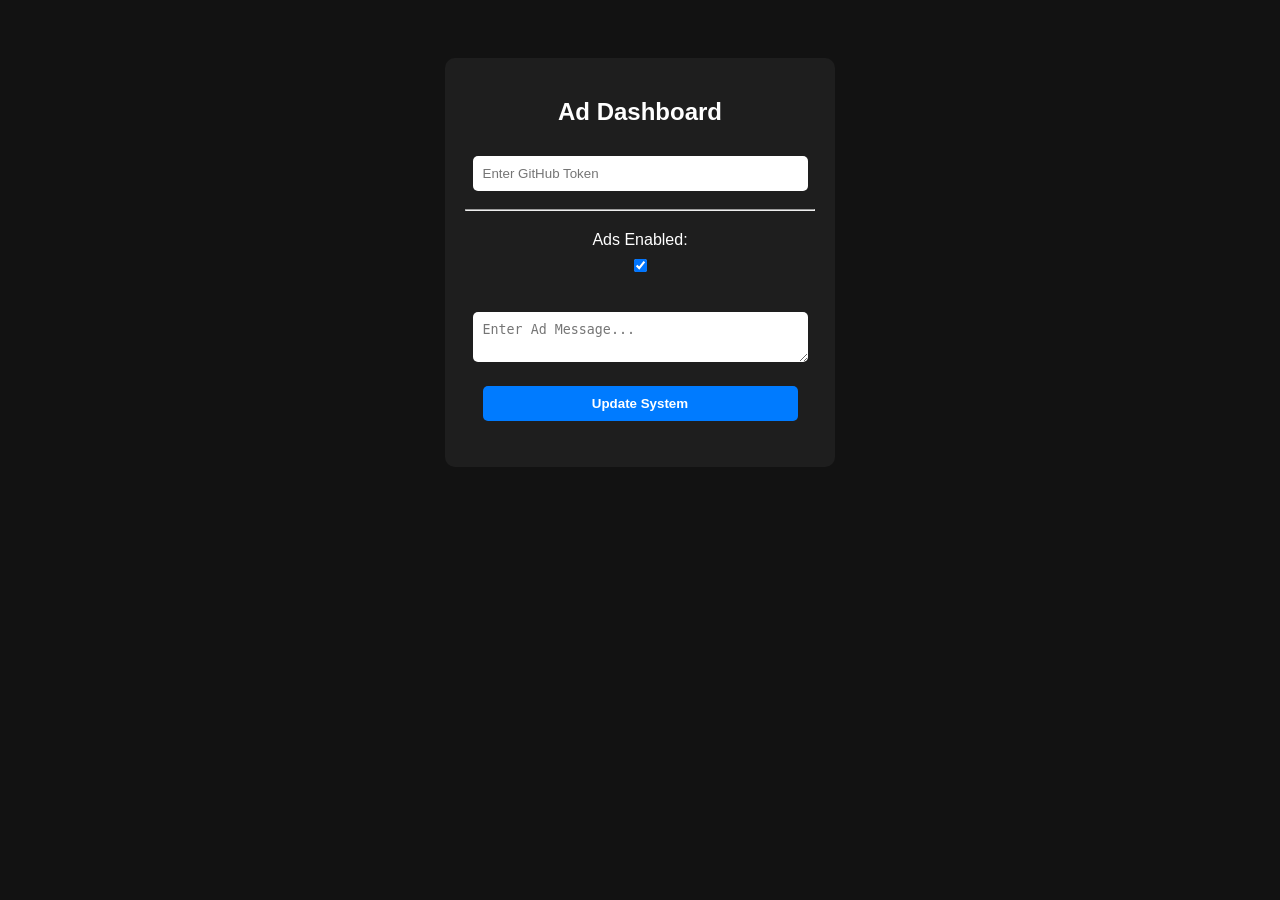
==== admin.html @ b1f5d430 "Add admin.html for ad control dashboard" ====
<!DOCTYPE html>
<html lang="en">
<head>
    <title>Ansar Ad Control</title>
    <style>
        body { font-family: sans-serif; background: #121212; color: white; text-align: center; padding: 50px; }
        .card { background: #1e1e1e; padding: 20px; border-radius: 10px; display: inline-block; width: 350px; }
        input, textarea, button { width: 90%; margin: 10px 0; padding: 10px; border-radius: 5px; border: none; }
        button { background: #007bff; color: white; cursor: pointer; font-weight: bold; }
        .toggle-container { margin: 20px 0; }
    </style>
</head>
<body>
    <div class="card">
        <h2>Ad Dashboard</h2>
        <input type="password" id="token" placeholder="Enter GitHub Token">
        <hr>
        <div class="toggle-container">
            <label>Ads Enabled:</label>
            <input type="checkbox" id="adsEnabled" checked>
        </div>
        <textarea id="adText" placeholder="Enter Ad Message..."></textarea>
        <button onclick="updateConfig()">Update System</button>
        <p id="status"></p>
    </div>

    <script type="module">
        import { Octokit } from "https://esm.sh/octokit";

        window.updateConfig = async () => {
            const token = document.getElementById('token').value;
            const isEnabled = document.getElementById('adsEnabled').checked;
            const text = document.getElementById('adText').value;
            const status = document.getElementById('status');

            if (!token) return alert("Please enter your GitHub Token!");

            const octokit = new Octokit({ auth: token });
            const owner = "syedxshah"; // Your GitHub username
            const repo = "syedxshah.github.io"; // Your Repo name
            const path = "ads_config.json";

            try {
                status.innerText = "Fetching current file...";
                // 1. Get current file SHA
                const { data: fileData } = await octokit.rest.repos.getContent({ owner, repo, path });

                // 2. Update File
                const content = btoa(JSON.stringify({ 
                    ads_enabled: isEnabled, 
                    ad_text: text 
                }, null, 2));

                await octokit.rest.repos.createOrUpdateFileContents({
                    owner, repo, path,
                    message: "Update Ads via Web Dashboard",
                    content,
                    sha: fileData.sha
                });

                status.innerText = "✅ System Updated Successfully!";
            } catch (err) {
                status.innerText = "❌ Error: " + err.message;
            }
        };
    </script>
</body>
</html>
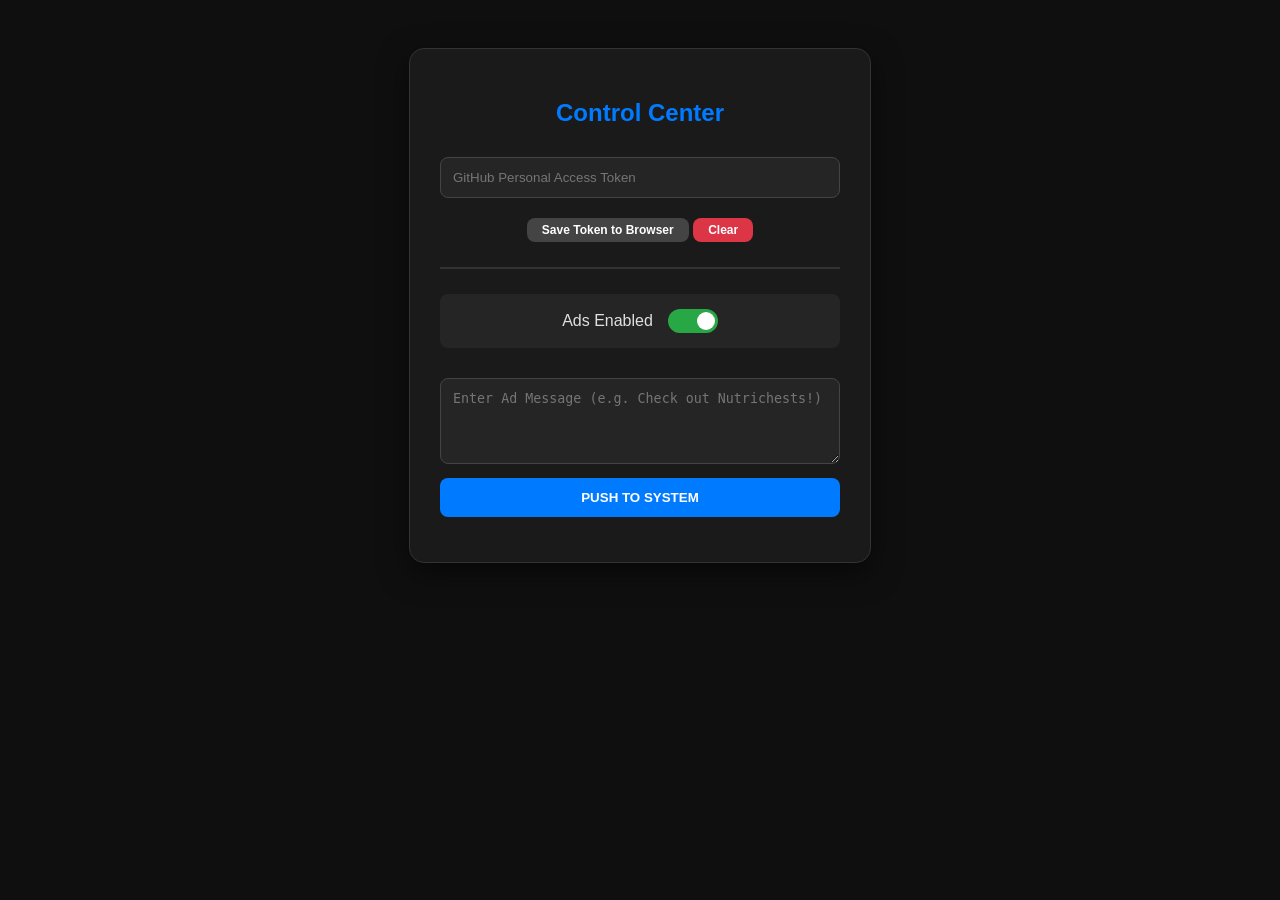
==== commit b8452a08: "Update admin.html" ====
--- a/admin.html
+++ b/admin.html
@@ -1,31 +1,75 @@
 <!DOCTYPE html>
 <html lang="en">
 <head>
-    <title>Ansar Ad Control</title>
+    <meta charset="UTF-8">
+    <title>Ansar Ad Control Panel</title>
     <style>
-        body { font-family: sans-serif; background: #121212; color: white; text-align: center; padding: 50px; }
-        .card { background: #1e1e1e; padding: 20px; border-radius: 10px; display: inline-block; width: 350px; }
-        input, textarea, button { width: 90%; margin: 10px 0; padding: 10px; border-radius: 5px; border: none; }
-        button { background: #007bff; color: white; cursor: pointer; font-weight: bold; }
-        .toggle-container { margin: 20px 0; }
+        body { font-family: 'Segoe UI', Tahoma, Geneva, Verdana, sans-serif; background: #0f0f0f; color: #e0e0e0; text-align: center; padding: 40px; }
+        .card { background: #1a1a1a; padding: 30px; border-radius: 15px; display: inline-block; width: 400px; box-shadow: 0 10px 30px rgba(0,0,0,0.5); border: 1px solid #333; }
+        h2 { color: #007bff; margin-bottom: 20px; }
+        input[type="password"], textarea { width: 100%; margin: 10px 0; padding: 12px; border-radius: 8px; border: 1px solid #444; background: #252525; color: white; box-sizing: border-box; }
+        .controls { display: flex; align-items: center; justify-content: center; gap: 15px; margin: 20px 0; background: #252525; padding: 15px; border-radius: 8px; }
+        button { width: 100%; padding: 12px; border-radius: 8px; border: none; background: #007bff; color: white; font-weight: bold; cursor: pointer; transition: 0.3s; }
+        button:hover { background: #0056b3; }
+        .secondary-btn { background: #444; margin-top: 10px; font-size: 12px; width: auto; padding: 5px 15px; }
+        #status { margin-top: 15px; font-size: 14px; font-weight: bold; }
+        .switch { position: relative; display: inline-block; width: 50px; height: 24px; }
+        .switch input { opacity: 0; width: 0; height: 0; }
+        .slider { position: absolute; cursor: pointer; top: 0; left: 0; right: 0; bottom: 0; background-color: #ccc; transition: .4s; border-radius: 24px; }
+        .slider:before { position: absolute; content: ""; height: 18px; width: 18px; left: 3px; bottom: 3px; background-color: white; transition: .4s; border-radius: 50%; }
+        input:checked + .slider { background-color: #28a745; }
+        input:checked + .slider:before { transform: translateX(26px); }
     </style>
 </head>
 <body>
+
     <div class="card">
-        <h2>Ad Dashboard</h2>
-        <input type="password" id="token" placeholder="Enter GitHub Token">
-        <hr>
-        <div class="toggle-container">
-            <label>Ads Enabled:</label>
-            <input type="checkbox" id="adsEnabled" checked>
+        <h2>Control Center</h2>
+        
+        <input type="password" id="token" placeholder="GitHub Personal Access Token">
+        <button class="secondary-btn" onclick="saveToken()">Save Token to Browser</button>
+        <button class="secondary-btn" style="background:#dc3545" onclick="clearToken()">Clear</button>
+        
+        <hr style="border: 0.5px solid #333; margin: 25px 0;">
+
+        <div class="controls">
+            <span>Ads Enabled</span>
+            <label class="switch">
+                <input type="checkbox" id="adsEnabled" checked>
+                <span class="slider"></span>
+            </label>
         </div>
-        <textarea id="adText" placeholder="Enter Ad Message..."></textarea>
-        <button onclick="updateConfig()">Update System</button>
+
+        <textarea id="adText" rows="4" placeholder="Enter Ad Message (e.g. Check out Nutrichests!)"></textarea>
+        
+        <button onclick="updateConfig()">PUSH TO SYSTEM</button>
+        
         <p id="status"></p>
     </div>
 
     <script type="module">
         import { Octokit } from "https://esm.sh/octokit";
+
+        // Auto-load token from LocalStorage on page load
+        window.onload = () => {
+            const savedToken = localStorage.getItem('ansar_gh_token');
+            if (savedToken) {
+                document.getElementById('token').value = savedToken;
+                document.getElementById('status').innerText = "Token loaded from memory.";
+            }
+        };
+
+        window.saveToken = () => {
+            const token = document.getElementById('token').value;
+            localStorage.setItem('ansar_gh_token', token);
+            alert("Token saved locally! You won't have to paste it again on this computer.");
+        };
+
+        window.clearToken = () => {
+            localStorage.removeItem('ansar_gh_token');
+            document.getElementById('token').value = "";
+            alert("Token cleared.");
+        };
 
         window.updateConfig = async () => {
             const token = document.getElementById('token').value;
@@ -36,31 +80,32 @@
             if (!token) return alert("Please enter your GitHub Token!");
 
             const octokit = new Octokit({ auth: token });
-            const owner = "syedxshah"; // Your GitHub username
-            const repo = "syedxshah.github.io"; // Your Repo name
+            const owner = "syedxshah";
+            const repo = "syedxshah.github.io";
             const path = "ads_config.json";
 
             try {
-                status.innerText = "Fetching current file...";
-                // 1. Get current file SHA
+                status.innerText = "Connecting to GitHub...";
                 const { data: fileData } = await octokit.rest.repos.getContent({ owner, repo, path });
 
-                // 2. Update File
                 const content = btoa(JSON.stringify({ 
                     ads_enabled: isEnabled, 
-                    ad_text: text 
+                    ad_text: text,
+                    last_updated: new Date().toLocaleString()
                 }, null, 2));
 
                 await octokit.rest.repos.createOrUpdateFileContents({
                     owner, repo, path,
-                    message: "Update Ads via Web Dashboard",
+                    message: "Remote Update: " + text.substring(0, 20),
                     content,
                     sha: fileData.sha
                 });
 
-                status.innerText = "✅ System Updated Successfully!";
+                status.style.color = "#28a745";
+                status.innerText = "🚀 SUCCESS: PCs will update in ~30s";
             } catch (err) {
-                status.innerText = "❌ Error: " + err.message;
+                status.style.color = "#dc3545";
+                status.innerText = "Error: " + err.message;
             }
         };
     </script>
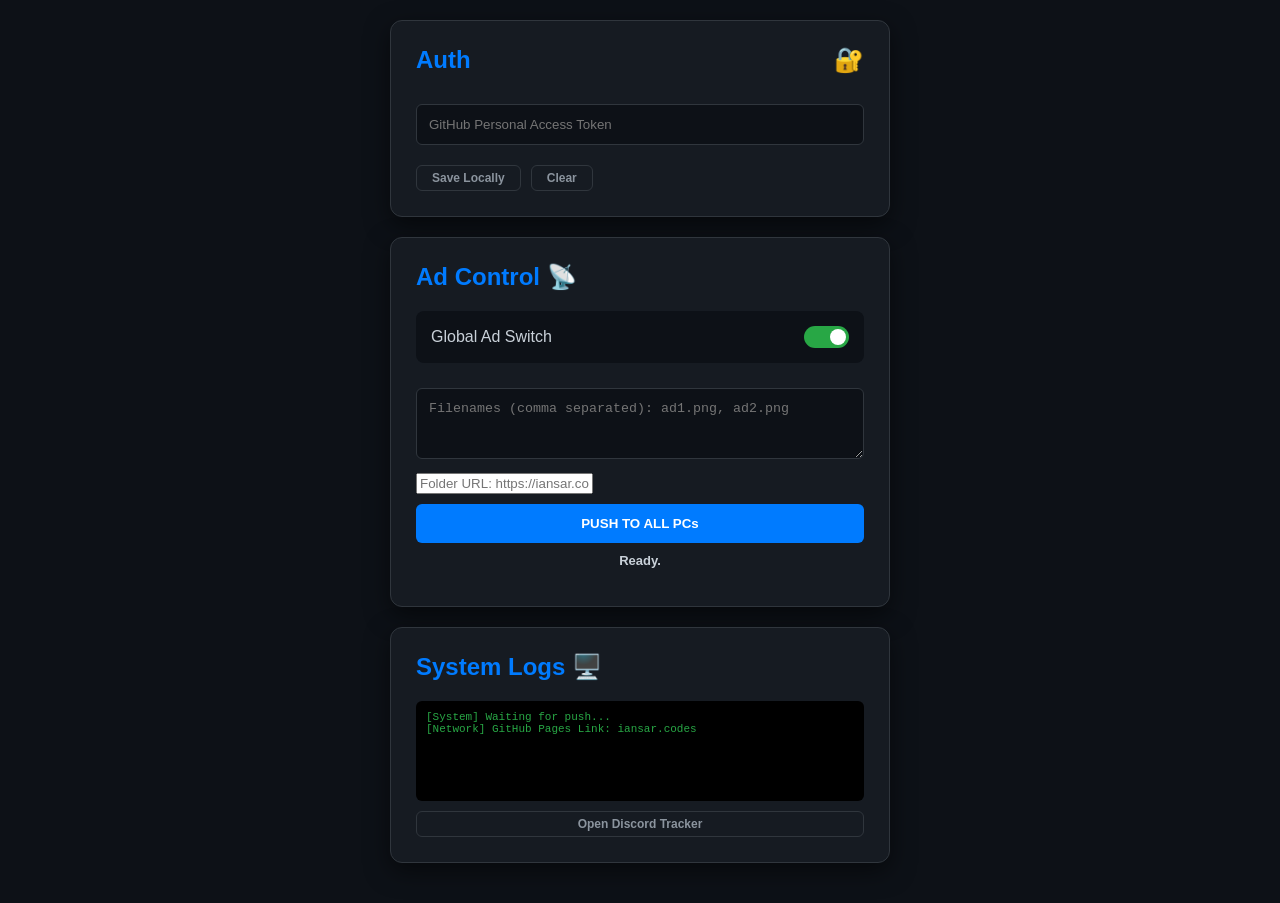
==== commit 2fc13154: "Revamp admin control panel layout and styles Updated the layout and functionality of the admin contr" ====
--- a/admin.html
+++ b/admin.html
@@ -2,112 +2,150 @@
 <html lang="en">
 <head>
     <meta charset="UTF-8">
-    <title>Ansar Ad Control Panel</title>
+    <meta name="viewport" content="width=device-width, initial-scale=1.0">
+    <title>Ansar.codes | Command Center</title>
     <style>
-        body { font-family: 'Segoe UI', Tahoma, Geneva, Verdana, sans-serif; background: #0f0f0f; color: #e0e0e0; text-align: center; padding: 40px; }
-        .card { background: #1a1a1a; padding: 30px; border-radius: 15px; display: inline-block; width: 400px; box-shadow: 0 10px 30px rgba(0,0,0,0.5); border: 1px solid #333; }
-        h2 { color: #007bff; margin-bottom: 20px; }
-        input[type="password"], textarea { width: 100%; margin: 10px 0; padding: 12px; border-radius: 8px; border: 1px solid #444; background: #252525; color: white; box-sizing: border-box; }
-        .controls { display: flex; align-items: center; justify-content: center; gap: 15px; margin: 20px 0; background: #252525; padding: 15px; border-radius: 8px; }
-        button { width: 100%; padding: 12px; border-radius: 8px; border: none; background: #007bff; color: white; font-weight: bold; cursor: pointer; transition: 0.3s; }
-        button:hover { background: #0056b3; }
-        .secondary-btn { background: #444; margin-top: 10px; font-size: 12px; width: auto; padding: 5px 15px; }
-        #status { margin-top: 15px; font-size: 14px; font-weight: bold; }
-        .switch { position: relative; display: inline-block; width: 50px; height: 24px; }
+        :root { --primary: #007bff; --success: #28a745; --danger: #dc3545; --bg: #0d1117; --card: #161b22; }
+        body { font-family: 'Segoe UI', sans-serif; background: var(--bg); color: #c9d1d9; margin: 0; padding: 20px; display: flex; flex-direction: column; align-items: center; }
+        .container { width: 100%; max-width: 500px; }
+        .card { background: var(--card); border: 1px solid #30363d; padding: 25px; border-radius: 12px; margin-bottom: 20px; box-shadow: 0 8px 24px rgba(0,0,0,0.5); }
+        h2 { color: var(--primary); margin-top: 0; display: flex; align-items: center; justify-content: space-between; }
+        
+        /* Inputs & Buttons */
+        input[type="password"], textarea { width: 100%; padding: 12px; margin: 10px 0; background: #0d1117; border: 1px solid #30363d; color: white; border-radius: 6px; box-sizing: border-box; }
+        button { width: 100%; padding: 12px; border: none; border-radius: 6px; cursor: pointer; font-weight: bold; transition: 0.2s; margin-top: 10px; }
+        .btn-primary { background: var(--primary); color: white; }
+        .btn-primary:hover { background: #1f6feb; }
+        .btn-outline { background: transparent; border: 1px solid #30363d; color: #8b949e; font-size: 12px; width: auto; padding: 5px 15px; }
+
+        /* The Switch */
+        .switch-row { display: flex; justify-content: space-between; align-items: center; background: #0d1117; padding: 15px; border-radius: 8px; margin: 15px 0; }
+        .switch { position: relative; display: inline-block; width: 45px; height: 22px; }
         .switch input { opacity: 0; width: 0; height: 0; }
-        .slider { position: absolute; cursor: pointer; top: 0; left: 0; right: 0; bottom: 0; background-color: #ccc; transition: .4s; border-radius: 24px; }
-        .slider:before { position: absolute; content: ""; height: 18px; width: 18px; left: 3px; bottom: 3px; background-color: white; transition: .4s; border-radius: 50%; }
-        input:checked + .slider { background-color: #28a745; }
-        input:checked + .slider:before { transform: translateX(26px); }
+        .slider { position: absolute; cursor: pointer; top: 0; left: 0; right: 0; bottom: 0; background-color: #30363d; transition: .4s; border-radius: 34px; }
+        .slider:before { position: absolute; content: ""; height: 16px; width: 16px; left: 3px; bottom: 3px; background-color: white; transition: .4s; border-radius: 50%; }
+        input:checked + .slider { background-color: var(--success); }
+        input:checked + .slider:before { transform: translateX(23px); }
+
+        /* Preview Area */
+        .preview-box { border: 2px dashed #30363d; padding: 10px; margin-top: 15px; text-align: center; border-radius: 8px; }
+        #status { font-size: 13px; margin-top: 10px; text-align: center; font-weight: bold; }
+        .log-box { font-family: monospace; font-size: 11px; background: #000; padding: 10px; border-radius: 6px; color: var(--success); height: 80px; overflow-y: auto; }
     </style>
 </head>
 <body>
 
+<div class="container">
     <div class="card">
-        <h2>Control Center</h2>
-        
+        <h2>Auth <span>🔐</span></h2>
         <input type="password" id="token" placeholder="GitHub Personal Access Token">
-        <button class="secondary-btn" onclick="saveToken()">Save Token to Browser</button>
-        <button class="secondary-btn" style="background:#dc3545" onclick="clearToken()">Clear</button>
-        
-        <hr style="border: 0.5px solid #333; margin: 25px 0;">
+        <div style="display: flex; gap: 10px;">
+            <button class="btn-outline" onclick="saveToken()">Save Locally</button>
+            <button class="btn-outline" onclick="clearToken()">Clear</button>
+        </div>
+    </div>
 
-        <div class="controls">
-            <span>Ads Enabled</span>
+    <div class="card">
+        <h2>Ad Control 📡</h2>
+        <div class="switch-row">
+            <span>Global Ad Switch</span>
             <label class="switch">
                 <input type="checkbox" id="adsEnabled" checked>
                 <span class="slider"></span>
             </label>
         </div>
 
-        <textarea id="adText" rows="4" placeholder="Enter Ad Message (e.g. Check out Nutrichests!)"></textarea>
+        <textarea id="adFiles" rows="3" placeholder="Filenames (comma separated): ad1.png, ad2.png"></textarea>
+        <input type="text" id="adFolder" placeholder="Folder URL: https://iansar.codes/ads/">
         
-        <button onclick="updateConfig()">PUSH TO SYSTEM</button>
-        
-        <p id="status"></p>
+        <button class="btn-primary" onclick="pushUpdate()">PUSH TO ALL PCs</button>
+        <p id="status">Ready.</p>
     </div>
 
-    <script type="module">
-        import { Octokit } from "https://esm.sh/octokit";
+    <div class="card">
+        <h2>System Logs 🖥️</h2>
+        <div class="log-box" id="logBox">
+            [System] Waiting for push...<br>
+            [Network] GitHub Pages Link: iansar.codes
+        </div>
+        <button class="btn-outline" style="width: 100%; margin-top: 10px;" onclick="window.open('YOUR_DISCORD_CHANNEL_URL')">Open Discord Tracker</button>
+    </div>
+</div>
 
-        // Auto-load token from LocalStorage on page load
-        window.onload = () => {
-            const savedToken = localStorage.getItem('ansar_gh_token');
-            if (savedToken) {
-                document.getElementById('token').value = savedToken;
-                document.getElementById('status').innerText = "Token loaded from memory.";
-            }
-        };
+<script type="module">
+    import { Octokit } from "https://esm.sh/octokit";
 
-        window.saveToken = () => {
-            const token = document.getElementById('token').value;
-            localStorage.setItem('ansar_gh_token', token);
-            alert("Token saved locally! You won't have to paste it again on this computer.");
-        };
+    // Auto-load token from browser memory
+    window.onload = () => {
+        const savedToken = localStorage.getItem('ansar_token');
+        if (savedToken) {
+            document.getElementById('token').value = savedToken;
+            addLog("Token loaded from secure local storage.");
+        }
+    };
 
-        window.clearToken = () => {
-            localStorage.removeItem('ansar_gh_token');
-            document.getElementById('token').value = "";
-            alert("Token cleared.");
-        };
+    window.saveToken = () => {
+        localStorage.setItem('ansar_token', document.getElementById('token').value);
+        alert("Token saved to this browser.");
+    };
 
-        window.updateConfig = async () => {
-            const token = document.getElementById('token').value;
-            const isEnabled = document.getElementById('adsEnabled').checked;
-            const text = document.getElementById('adText').value;
-            const status = document.getElementById('status');
+    window.clearToken = () => {
+        localStorage.removeItem('ansar_token');
+        document.getElementById('token').value = "";
+        alert("Memory cleared.");
+    };
 
-            if (!token) return alert("Please enter your GitHub Token!");
+    function addLog(msg) {
+        const lb = document.getElementById('logBox');
+        lb.innerHTML += `<br>> ${msg}`;
+        lb.scrollTop = lb.scrollHeight;
+    }
 
-            const octokit = new Octokit({ auth: token });
-            const owner = "syedxshah";
-            const repo = "syedxshah.github.io";
-            const path = "ads_config.json";
+    window.pushUpdate = async () => {
+        const token = document.getElementById('token').value;
+        const enabled = document.getElementById('adsEnabled').checked;
+        const files = document.getElementById('adFiles').value.split(',').map(s => s.trim());
+        const folder = document.getElementById('adFolder').value;
+        const status = document.getElementById('status');
 
-            try {
-                status.innerText = "Connecting to GitHub...";
-                const { data: fileData } = await octokit.rest.repos.getContent({ owner, repo, path });
+        if (!token) return alert("Token Required!");
 
-                const content = btoa(JSON.stringify({ 
-                    ads_enabled: isEnabled, 
-                    ad_text: text,
-                    last_updated: new Date().toLocaleString()
-                }, null, 2));
+        const octokit = new Octokit({ auth: token });
+        const owner = "syedxshah";
+        const repo = "syedxshah.github.io";
+        const path = "ads_config.json";
 
-                await octokit.rest.repos.createOrUpdateFileContents({
-                    owner, repo, path,
-                    message: "Remote Update: " + text.substring(0, 20),
-                    content,
-                    sha: fileData.sha
-                });
+        try {
+            status.innerText = "Connecting...";
+            addLog("Fetching SHA from GitHub...");
+            
+            const { data: fileData } = await octokit.rest.repos.getContent({ owner, repo, path });
 
-                status.style.color = "#28a745";
-                status.innerText = "🚀 SUCCESS: PCs will update in ~30s";
-            } catch (err) {
-                status.style.color = "#dc3545";
-                status.innerText = "Error: " + err.message;
-            }
-        };
-    </script>
+            const newContent = btoa(JSON.stringify({
+                ads_enabled: enabled,
+                ad_folder_url: folder,
+                ad_files: files,
+                timestamp: new Date().getTime()
+            }, null, 2));
+
+            addLog("Uploading new config...");
+            await octokit.rest.repos.createOrUpdateFileContents({
+                owner, repo, path,
+                message: "Dashboard Update: " + (enabled ? "ON" : "OFF"),
+                content: newContent,
+                sha: fileData.sha
+            });
+
+            status.style.color = "#28a745";
+            status.innerText = "✅ Pushed Successfully!";
+            addLog("Global update broadcasted.");
+        } catch (err) {
+            status.style.color = "#dc3545";
+            status.innerText = "Error!";
+            addLog("FAIL: " + err.message);
+        }
+    };
+</script>
+
 </body>
 </html>
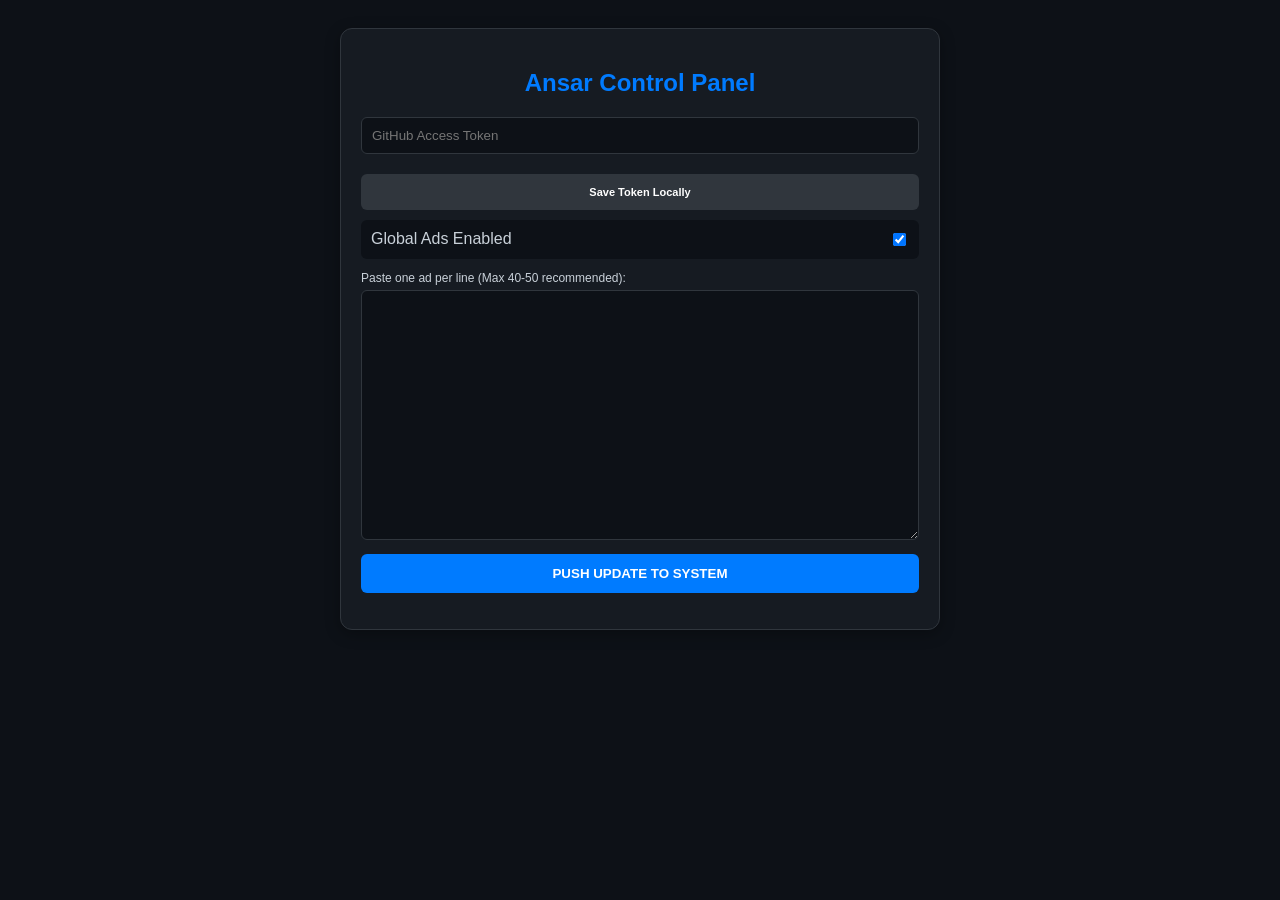
==== commit 5ae4b69f: "Update admin panel layout and functionality" ====
--- a/admin.html
+++ b/admin.html
@@ -2,113 +2,61 @@
 <html lang="en">
 <head>
     <meta charset="UTF-8">
-    <meta name="viewport" content="width=device-width, initial-scale=1.0">
-    <title>Ansar.codes | Command Center</title>
+    <title>Ansar | Ad Multi-Control</title>
     <style>
-        :root { --primary: #007bff; --success: #28a745; --danger: #dc3545; --bg: #0d1117; --card: #161b22; }
-        body { font-family: 'Segoe UI', sans-serif; background: var(--bg); color: #c9d1d9; margin: 0; padding: 20px; display: flex; flex-direction: column; align-items: center; }
-        .container { width: 100%; max-width: 500px; }
-        .card { background: var(--card); border: 1px solid #30363d; padding: 25px; border-radius: 12px; margin-bottom: 20px; box-shadow: 0 8px 24px rgba(0,0,0,0.5); }
-        h2 { color: var(--primary); margin-top: 0; display: flex; align-items: center; justify-content: space-between; }
-        
-        /* Inputs & Buttons */
-        input[type="password"], textarea { width: 100%; padding: 12px; margin: 10px 0; background: #0d1117; border: 1px solid #30363d; color: white; border-radius: 6px; box-sizing: border-box; }
-        button { width: 100%; padding: 12px; border: none; border-radius: 6px; cursor: pointer; font-weight: bold; transition: 0.2s; margin-top: 10px; }
-        .btn-primary { background: var(--primary); color: white; }
-        .btn-primary:hover { background: #1f6feb; }
-        .btn-outline { background: transparent; border: 1px solid #30363d; color: #8b949e; font-size: 12px; width: auto; padding: 5px 15px; }
-
-        /* The Switch */
-        .switch-row { display: flex; justify-content: space-between; align-items: center; background: #0d1117; padding: 15px; border-radius: 8px; margin: 15px 0; }
-        .switch { position: relative; display: inline-block; width: 45px; height: 22px; }
-        .switch input { opacity: 0; width: 0; height: 0; }
-        .slider { position: absolute; cursor: pointer; top: 0; left: 0; right: 0; bottom: 0; background-color: #30363d; transition: .4s; border-radius: 34px; }
-        .slider:before { position: absolute; content: ""; height: 16px; width: 16px; left: 3px; bottom: 3px; background-color: white; transition: .4s; border-radius: 50%; }
-        input:checked + .slider { background-color: var(--success); }
-        input:checked + .slider:before { transform: translateX(23px); }
-
-        /* Preview Area */
-        .preview-box { border: 2px dashed #30363d; padding: 10px; margin-top: 15px; text-align: center; border-radius: 8px; }
-        #status { font-size: 13px; margin-top: 10px; text-align: center; font-weight: bold; }
-        .log-box { font-family: monospace; font-size: 11px; background: #000; padding: 10px; border-radius: 6px; color: var(--success); height: 80px; overflow-y: auto; }
+        :root { --accent: #007bff; --bg: #0d1117; --card: #161b22; }
+        body { font-family: 'Segoe UI', sans-serif; background: var(--bg); color: #c9d1d9; padding: 20px; text-align: center; }
+        .container { max-width: 600px; margin: auto; }
+        .card { background: var(--card); border: 1px solid #30363d; padding: 20px; border-radius: 12px; box-shadow: 0 4px 15px rgba(0,0,0,0.3); }
+        textarea { width: 100%; height: 250px; background: #0d1117; color: #58a6ff; border: 1px solid #30363d; padding: 10px; border-radius: 6px; box-sizing: border-box; font-family: monospace; }
+        input[type="password"] { width: 100%; padding: 10px; margin-bottom: 10px; border-radius: 6px; border: 1px solid #30363d; background: #0d1117; color: white; box-sizing: border-box; }
+        .btn { width: 100%; padding: 12px; background: var(--accent); color: white; border: none; border-radius: 6px; font-weight: bold; cursor: pointer; margin-top: 10px; }
+        .switch-box { display: flex; justify-content: space-between; align-items: center; background: #0d1117; padding: 10px; border-radius: 6px; margin: 10px 0; }
+        #status { font-weight: bold; margin-top: 10px; }
     </style>
 </head>
 <body>
 
 <div class="container">
     <div class="card">
-        <h2>Auth <span>🔐</span></h2>
-        <input type="password" id="token" placeholder="GitHub Personal Access Token">
-        <div style="display: flex; gap: 10px;">
-            <button class="btn-outline" onclick="saveToken()">Save Locally</button>
-            <button class="btn-outline" onclick="clearToken()">Clear</button>
-        </div>
-    </div>
+        <h2 style="color: var(--accent);">Ansar Control Panel</h2>
+        
+        <input type="password" id="token" placeholder="GitHub Access Token">
+        <button class="btn" style="background: #30363d; font-size: 11px;" onclick="saveToken()">Save Token Locally</button>
 
-    <div class="card">
-        <h2>Ad Control 📡</h2>
-        <div class="switch-row">
-            <span>Global Ad Switch</span>
-            <label class="switch">
-                <input type="checkbox" id="adsEnabled" checked>
-                <span class="slider"></span>
-            </label>
+        <div class="switch-box">
+            <span>Global Ads Enabled</span>
+            <input type="checkbox" id="adsEnabled" checked>
         </div>
 
-        <textarea id="adFiles" rows="3" placeholder="Filenames (comma separated): ad1.png, ad2.png"></textarea>
-        <input type="text" id="adFolder" placeholder="Folder URL: https://iansar.codes/ads/">
-        
-        <button class="btn-primary" onclick="pushUpdate()">PUSH TO ALL PCs</button>
-        <p id="status">Ready.</p>
-    </div>
+        <p style="text-align: left; font-size: 12px; margin-bottom: 5px;">Paste one ad per line (Max 40-50 recommended):</p>
+        <textarea id="adListInput"></textarea>
 
-    <div class="card">
-        <h2>System Logs 🖥️</h2>
-        <div class="log-box" id="logBox">
-            [System] Waiting for push...<br>
-            [Network] GitHub Pages Link: iansar.codes
-        </div>
-        <button class="btn-outline" style="width: 100%; margin-top: 10px;" onclick="window.open('YOUR_DISCORD_CHANNEL_URL')">Open Discord Tracker</button>
+        <button class="btn" onclick="pushToGitHub()">PUSH UPDATE TO SYSTEM</button>
+        <p id="status"></p>
     </div>
 </div>
 
 <script type="module">
     import { Octokit } from "https://esm.sh/octokit";
 
-    // Auto-load token from browser memory
     window.onload = () => {
-        const savedToken = localStorage.getItem('ansar_token');
-        if (savedToken) {
-            document.getElementById('token').value = savedToken;
-            addLog("Token loaded from secure local storage.");
-        }
+        const saved = localStorage.getItem('ansar_gh_token');
+        if(saved) document.getElementById('token').value = saved;
     };
 
     window.saveToken = () => {
-        localStorage.setItem('ansar_token', document.getElementById('token').value);
-        alert("Token saved to this browser.");
+        localStorage.setItem('ansar_gh_token', document.getElementById('token').value);
+        alert("Token saved!");
     };
 
-    window.clearToken = () => {
-        localStorage.removeItem('ansar_token');
-        document.getElementById('token').value = "";
-        alert("Memory cleared.");
-    };
-
-    function addLog(msg) {
-        const lb = document.getElementById('logBox');
-        lb.innerHTML += `<br>> ${msg}`;
-        lb.scrollTop = lb.scrollHeight;
-    }
-
-    window.pushUpdate = async () => {
+    window.pushToGitHub = async () => {
         const token = document.getElementById('token').value;
         const enabled = document.getElementById('adsEnabled').checked;
-        const files = document.getElementById('adFiles').value.split(',').map(s => s.trim());
-        const folder = document.getElementById('adFolder').value;
+        const list = document.getElementById('adListInput').value.split('\n').filter(line => line.trim() !== "");
         const status = document.getElementById('status');
 
-        if (!token) return alert("Token Required!");
+        if(!token) return alert("Enter Token!");
 
         const octokit = new Octokit({ auth: token });
         const owner = "syedxshah";
@@ -116,33 +64,26 @@
         const path = "ads_config.json";
 
         try {
-            status.innerText = "Connecting...";
-            addLog("Fetching SHA from GitHub...");
-            
+            status.innerText = "Syncing with GitHub...";
             const { data: fileData } = await octokit.rest.repos.getContent({ owner, repo, path });
 
-            const newContent = btoa(JSON.stringify({
+            const newJson = JSON.stringify({
                 ads_enabled: enabled,
-                ad_folder_url: folder,
-                ad_files: files,
-                timestamp: new Date().getTime()
-            }, null, 2));
+                ad_list: list
+            }, null, 2);
 
-            addLog("Uploading new config...");
             await octokit.rest.repos.createOrUpdateFileContents({
                 owner, repo, path,
-                message: "Dashboard Update: " + (enabled ? "ON" : "OFF"),
-                content: newContent,
+                message: "Ad List Update: " + list.length + " ads",
+                content: btoa(newJson),
                 sha: fileData.sha
             });
 
             status.style.color = "#28a745";
-            status.innerText = "✅ Pushed Successfully!";
-            addLog("Global update broadcasted.");
+            status.innerText = "🚀 SUCCESS! System updated.";
         } catch (err) {
             status.style.color = "#dc3545";
-            status.innerText = "Error!";
-            addLog("FAIL: " + err.message);
+            status.innerText = "Error: " + err.message;
         }
     };
 </script>
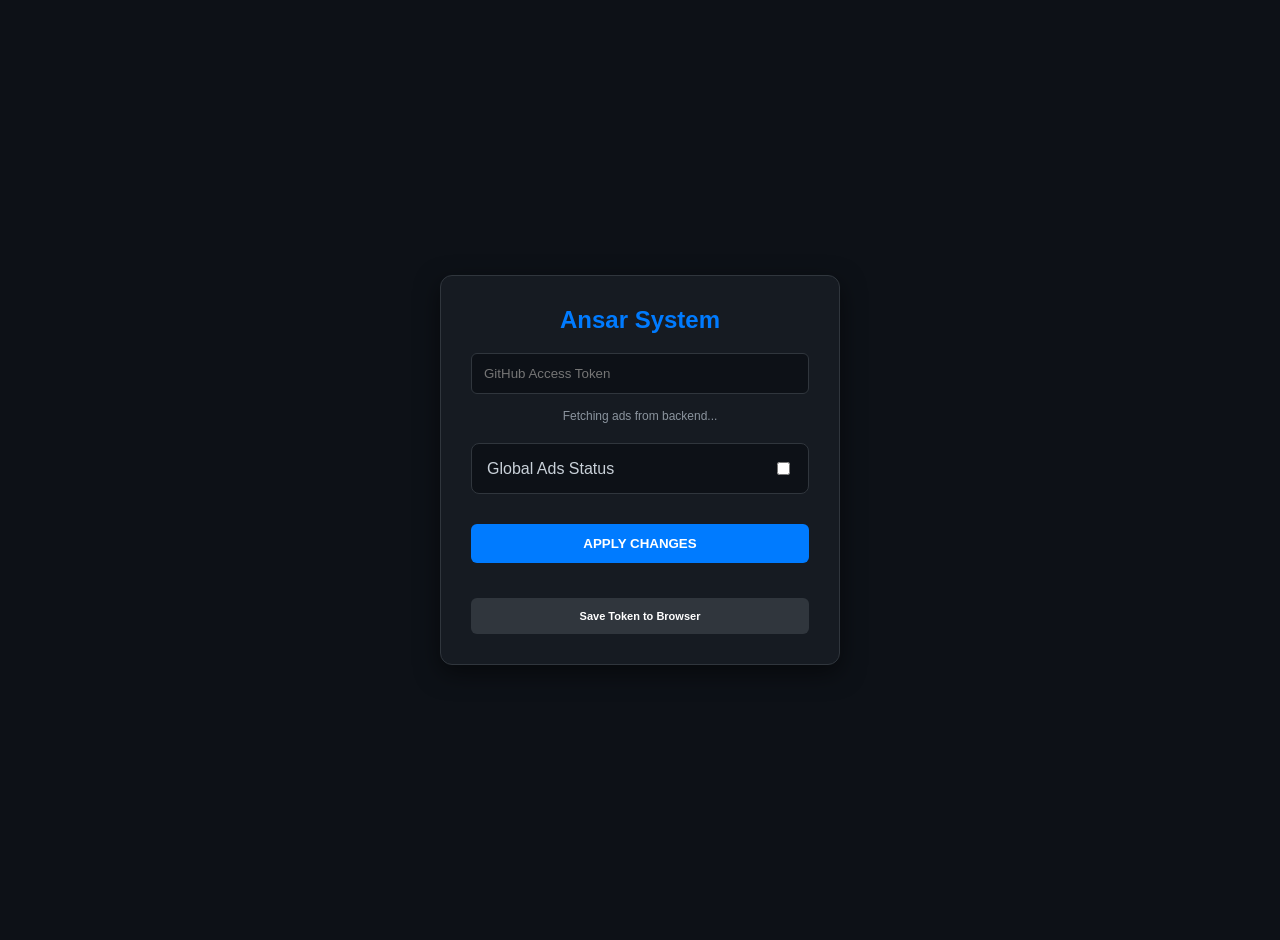
==== commit 4b2b500b: "Update admin panel title and styling" ====
--- a/admin.html
+++ b/admin.html
@@ -2,85 +2,100 @@
 <html lang="en">
 <head>
     <meta charset="UTF-8">
-    <title>Ansar | Ad Multi-Control</title>
+    <title>Ansar | Logic Controller</title>
     <style>
         :root { --accent: #007bff; --bg: #0d1117; --card: #161b22; }
-        body { font-family: 'Segoe UI', sans-serif; background: var(--bg); color: #c9d1d9; padding: 20px; text-align: center; }
-        .container { max-width: 600px; margin: auto; }
-        .card { background: var(--card); border: 1px solid #30363d; padding: 20px; border-radius: 12px; box-shadow: 0 4px 15px rgba(0,0,0,0.3); }
-        textarea { width: 100%; height: 250px; background: #0d1117; color: #58a6ff; border: 1px solid #30363d; padding: 10px; border-radius: 6px; box-sizing: border-box; font-family: monospace; }
-        input[type="password"] { width: 100%; padding: 10px; margin-bottom: 10px; border-radius: 6px; border: 1px solid #30363d; background: #0d1117; color: white; box-sizing: border-box; }
-        .btn { width: 100%; padding: 12px; background: var(--accent); color: white; border: none; border-radius: 6px; font-weight: bold; cursor: pointer; margin-top: 10px; }
-        .switch-box { display: flex; justify-content: space-between; align-items: center; background: #0d1117; padding: 10px; border-radius: 6px; margin: 10px 0; }
-        #status { font-weight: bold; margin-top: 10px; }
+        body { font-family: 'Segoe UI', sans-serif; background: var(--bg); color: #c9d1d9; padding: 20px; text-align: center; display: flex; justify-content: center; align-items: center; height: 100vh; margin: 0; }
+        .container { width: 100%; max-width: 400px; }
+        .card { background: var(--card); border: 1px solid #30363d; padding: 30px; border-radius: 12px; box-shadow: 0 8px 24px rgba(0,0,0,0.5); }
+        input[type="password"] { width: 100%; padding: 12px; margin-bottom: 15px; border-radius: 6px; border: 1px solid #30363d; background: #0d1117; color: white; box-sizing: border-box; }
+        .btn { width: 100%; padding: 12px; background: var(--accent); color: white; border: none; border-radius: 6px; font-weight: bold; cursor: pointer; margin-top: 10px; transition: 0.3s; }
+        .btn:hover { background: #0056b3; }
+        .switch-box { display: flex; justify-content: space-between; align-items: center; background: #0d1117; padding: 15px; border-radius: 8px; margin: 20px 0; border: 1px solid #30363d; }
+        #status { font-weight: bold; margin-top: 15px; font-size: 14px; }
+        .ad-count { font-size: 12px; color: #8b949e; margin-bottom: 10px; }
     </style>
 </head>
 <body>
 
 <div class="container">
     <div class="card">
-        <h2 style="color: var(--accent);">Ansar Control Panel</h2>
+        <h2 style="color: var(--accent); margin-top: 0;">Ansar System</h2>
         
         <input type="password" id="token" placeholder="GitHub Access Token">
-        <button class="btn" style="background: #30363d; font-size: 11px;" onclick="saveToken()">Save Token Locally</button>
+        
+        <div class="ad-count" id="adCount">Fetching ads from backend...</div>
 
         <div class="switch-box">
-            <span>Global Ads Enabled</span>
-            <input type="checkbox" id="adsEnabled" checked>
+            <span>Global Ads Status</span>
+            <input type="checkbox" id="adsEnabled">
         </div>
 
-        <p style="text-align: left; font-size: 12px; margin-bottom: 5px;">Paste one ad per line (Max 40-50 recommended):</p>
-        <textarea id="adListInput"></textarea>
-
-        <button class="btn" onclick="pushToGitHub()">PUSH UPDATE TO SYSTEM</button>
+        <button class="btn" onclick="pushToGitHub()">APPLY CHANGES</button>
         <p id="status"></p>
+        
+        <button class="btn" style="background: #30363d; font-size: 11px; margin-top: 20px;" onclick="saveToken()">Save Token to Browser</button>
     </div>
 </div>
 
 <script type="module">
     import { Octokit } from "https://esm.sh/octokit";
 
-    window.onload = () => {
+    const owner = "syedxshah";
+    const repo = "syedxshah.github.io";
+    const path = "ads_config.json";
+    let currentAdList = []; // This stores the ads fetched from backend
+
+    window.onload = async () => {
+        // 1. Load Token
         const saved = localStorage.getItem('ansar_gh_token');
         if(saved) document.getElementById('token').value = saved;
+
+        // 2. Fetch current config from Backend
+        try {
+            const res = await fetch(`https://${owner}.github.io/${path}?t=${new Date().getTime()}`);
+            const data = await res.json();
+            currentAdList = data.ad_list || [];
+            document.getElementById('adsEnabled').checked = data.ads_enabled;
+            document.getElementById('adCount').innerText = `Backend Loaded: ${currentAdList.length} Ads Active`;
+        } catch (e) {
+            document.getElementById('adCount').innerText = "Error loading ads from GitHub.";
+        }
     };
 
     window.saveToken = () => {
         localStorage.setItem('ansar_gh_token', document.getElementById('token').value);
-        alert("Token saved!");
+        alert("Token saved locally!");
     };
 
     window.pushToGitHub = async () => {
         const token = document.getElementById('token').value;
         const enabled = document.getElementById('adsEnabled').checked;
-        const list = document.getElementById('adListInput').value.split('\n').filter(line => line.trim() !== "");
         const status = document.getElementById('status');
 
         if(!token) return alert("Enter Token!");
 
         const octokit = new Octokit({ auth: token });
-        const owner = "syedxshah";
-        const repo = "syedxshah.github.io";
-        const path = "ads_config.json";
 
         try {
-            status.innerText = "Syncing with GitHub...";
+            status.innerText = "Connecting to GitHub...";
             const { data: fileData } = await octokit.rest.repos.getContent({ owner, repo, path });
 
+            // We keep the ad_list the same, only changing the 'enabled' switch
             const newJson = JSON.stringify({
                 ads_enabled: enabled,
-                ad_list: list
+                ad_list: currentAdList 
             }, null, 2);
 
             await octokit.rest.repos.createOrUpdateFileContents({
                 owner, repo, path,
-                message: "Ad List Update: " + list.length + " ads",
+                message: `Toggle Ads: ${enabled ? 'ON' : 'OFF'}`,
                 content: btoa(newJson),
                 sha: fileData.sha
             });
 
             status.style.color = "#28a745";
-            status.innerText = "🚀 SUCCESS! System updated.";
+            status.innerText = "🚀 SUCCESS! System Updated.";
         } catch (err) {
             status.style.color = "#dc3545";
             status.innerText = "Error: " + err.message;
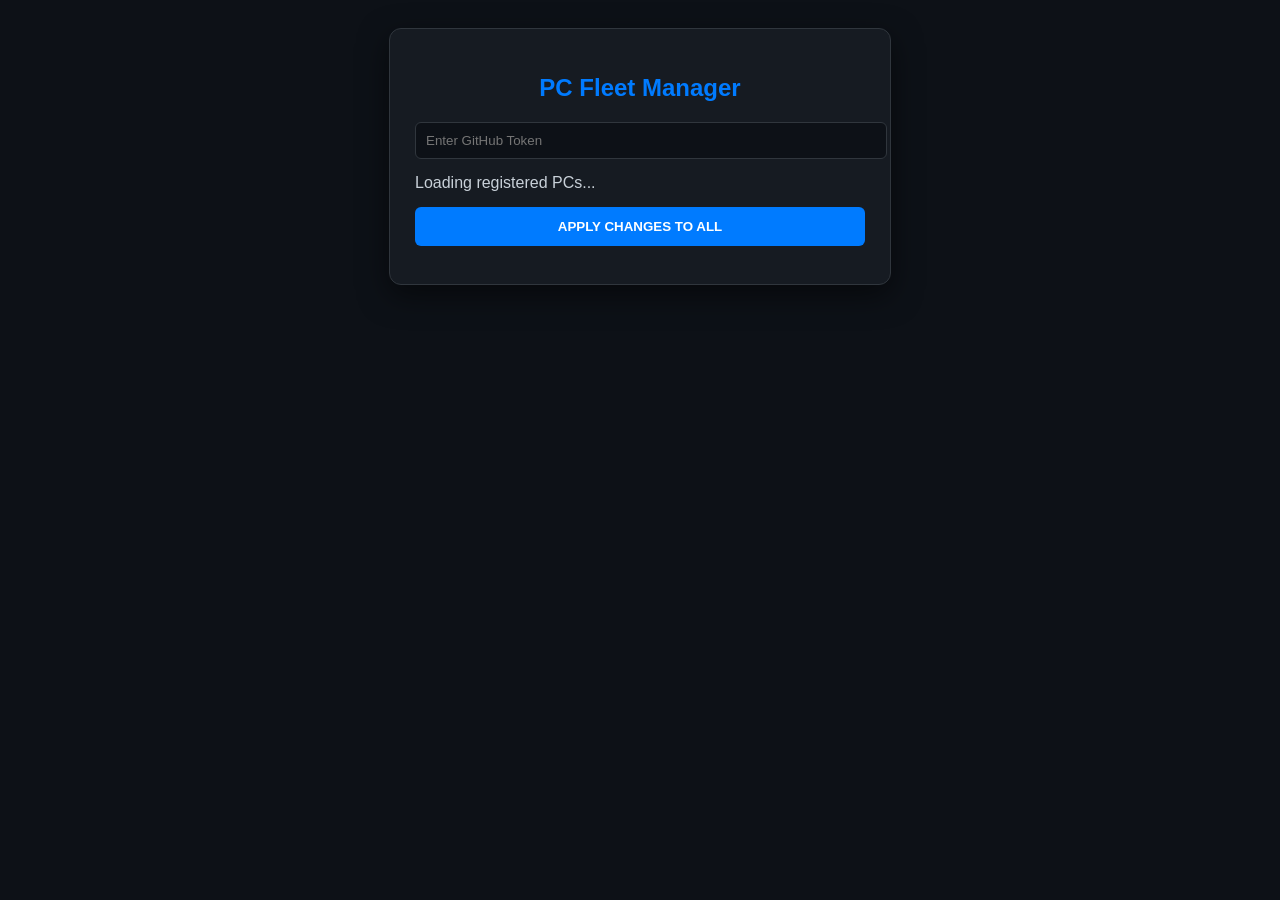
==== commit 50adc990: "Update admin page title and layout for PC management" ====
--- a/admin.html
+++ b/admin.html
@@ -2,106 +2,89 @@
 <html lang="en">
 <head>
     <meta charset="UTF-8">
-    <title>Ansar | Logic Controller</title>
+    <title>Ansar | PC Command Center</title>
     <style>
         :root { --accent: #007bff; --bg: #0d1117; --card: #161b22; }
-        body { font-family: 'Segoe UI', sans-serif; background: var(--bg); color: #c9d1d9; padding: 20px; text-align: center; display: flex; justify-content: center; align-items: center; height: 100vh; margin: 0; }
-        .container { width: 100%; max-width: 400px; }
-        .card { background: var(--card); border: 1px solid #30363d; padding: 30px; border-radius: 12px; box-shadow: 0 8px 24px rgba(0,0,0,0.5); }
-        input[type="password"] { width: 100%; padding: 12px; margin-bottom: 15px; border-radius: 6px; border: 1px solid #30363d; background: #0d1117; color: white; box-sizing: border-box; }
-        .btn { width: 100%; padding: 12px; background: var(--accent); color: white; border: none; border-radius: 6px; font-weight: bold; cursor: pointer; margin-top: 10px; transition: 0.3s; }
-        .btn:hover { background: #0056b3; }
-        .switch-box { display: flex; justify-content: space-between; align-items: center; background: #0d1117; padding: 15px; border-radius: 8px; margin: 20px 0; border: 1px solid #30363d; }
-        #status { font-weight: bold; margin-top: 15px; font-size: 14px; }
-        .ad-count { font-size: 12px; color: #8b949e; margin-bottom: 10px; }
+        body { font-family: 'Segoe UI', sans-serif; background: var(--bg); color: #c9d1d9; padding: 20px; display: flex; justify-content: center; }
+        .card { background: var(--card); border: 1px solid #30363d; padding: 25px; border-radius: 12px; width: 450px; box-shadow: 0 10px 30px rgba(0,0,0,0.5); }
+        .pc-row { display: flex; justify-content: space-between; align-items: center; background: #0d1117; padding: 15px; border-radius: 8px; margin: 10px 0; border: 1px solid #30363d; }
+        .btn { width: 100%; padding: 12px; background: var(--accent); color: white; border: none; border-radius: 6px; font-weight: bold; cursor: pointer; margin-top: 15px; }
+        .del-btn { color: #ff4d4d; background: none; border: none; cursor: pointer; font-size: 18px; margin-left: 10px; }
+        input[type="password"] { width: 100%; padding: 10px; background: #0d1117; color: white; border: 1px solid #30363d; border-radius: 6px; margin-bottom: 15px; }
     </style>
 </head>
 <body>
 
-<div class="container">
-    <div class="card">
-        <h2 style="color: var(--accent); margin-top: 0;">Ansar System</h2>
-        
-        <input type="password" id="token" placeholder="GitHub Access Token">
-        
-        <div class="ad-count" id="adCount">Fetching ads from backend...</div>
-
-        <div class="switch-box">
-            <span>Global Ads Status</span>
-            <input type="checkbox" id="adsEnabled">
-        </div>
-
-        <button class="btn" onclick="pushToGitHub()">APPLY CHANGES</button>
-        <p id="status"></p>
-        
-        <button class="btn" style="background: #30363d; font-size: 11px; margin-top: 20px;" onclick="saveToken()">Save Token to Browser</button>
-    </div>
+<div class="card">
+    <h2 style="color: var(--accent); text-align: center;">PC Fleet Manager</h2>
+    <input type="password" id="token" placeholder="Enter GitHub Token">
+    <div id="pcList">Loading registered PCs...</div>
+    <button class="btn" onclick="saveAll()">APPLY CHANGES TO ALL</button>
+    <p id="status" style="text-align: center; font-size: 13px; margin-top: 10px;"></p>
 </div>
 
 <script type="module">
     import { Octokit } from "https://esm.sh/octokit";
-
-    const owner = "syedxshah";
-    const repo = "syedxshah.github.io";
-    const path = "ads_config.json";
-    let currentAdList = []; // This stores the ads fetched from backend
+    const config = { owner: "syedxshah", repo: "syedxshah.github.io", path: "ads_config.json" };
+    let masterData = { ad_list: [], pcs: {} };
 
     window.onload = async () => {
-        // 1. Load Token
-        const saved = localStorage.getItem('ansar_gh_token');
+        const saved = localStorage.getItem('ansar_token');
         if(saved) document.getElementById('token').value = saved;
+        await refreshData();
+    };
 
-        // 2. Fetch current config from Backend
-        try {
-            const res = await fetch(`https://${owner}.github.io/${path}?t=${new Date().getTime()}`);
-            const data = await res.json();
-            currentAdList = data.ad_list || [];
-            document.getElementById('adsEnabled').checked = data.ads_enabled;
-            document.getElementById('adCount').innerText = `Backend Loaded: ${currentAdList.length} Ads Active`;
-        } catch (e) {
-            document.getElementById('adCount').innerText = "Error loading ads from GitHub.";
+    async function refreshData() {
+        const res = await fetch(`https://${config.owner}.github.io/${config.path}?t=${Date.now()}`);
+        masterData = await res.json();
+        render();
+    }
+
+    function render() {
+        const container = document.getElementById('pcList');
+        container.innerHTML = "";
+        Object.keys(masterData.pcs).forEach(pc => {
+            const div = document.createElement('div');
+            div.className = 'pc-row';
+            div.innerHTML = `
+                <span><strong>${pc}</strong></span>
+                <div style="display:flex; align-items:center;">
+                    <input type="checkbox" ${masterData.pcs[pc] ? 'checked' : ''} onchange="toggle('${pc}', this.checked)">
+                    <button class="del-btn" onclick="removePC('${pc}')">🗑️</button>
+                </div>
+            `;
+            container.appendChild(div);
+        });
+    }
+
+    window.toggle = (pc, val) => { masterData.pcs[pc] = val; };
+    
+    window.removePC = (pc) => {
+        if(confirm(`Delete ${pc}?`)) {
+            delete masterData.pcs[pc];
+            render();
         }
     };
 
-    window.saveToken = () => {
-        localStorage.setItem('ansar_gh_token', document.getElementById('token').value);
-        alert("Token saved locally!");
-    };
-
-    window.pushToGitHub = async () => {
+    window.saveAll = async () => {
         const token = document.getElementById('token').value;
-        const enabled = document.getElementById('adsEnabled').checked;
-        const status = document.getElementById('status');
-
-        if(!token) return alert("Enter Token!");
-
+        if(!token) return alert("Token Required");
+        localStorage.setItem('ansar_token', token);
         const octokit = new Octokit({ auth: token });
-
+        const log = document.getElementById('status');
+        
         try {
-            status.innerText = "Connecting to GitHub...";
-            const { data: fileData } = await octokit.rest.repos.getContent({ owner, repo, path });
-
-            // We keep the ad_list the same, only changing the 'enabled' switch
-            const newJson = JSON.stringify({
-                ads_enabled: enabled,
-                ad_list: currentAdList 
-            }, null, 2);
-
+            log.innerText = "Syncing...";
+            const { data: file } = await octokit.rest.repos.getContent(config);
             await octokit.rest.repos.createOrUpdateFileContents({
-                owner, repo, path,
-                message: `Toggle Ads: ${enabled ? 'ON' : 'OFF'}`,
-                content: btoa(newJson),
-                sha: fileData.sha
+                ...config, message: "Admin Update",
+                content: btoa(JSON.stringify(masterData, null, 2)),
+                sha: file.sha
             });
-
-            status.style.color = "#28a745";
-            status.innerText = "🚀 SUCCESS! System Updated.";
-        } catch (err) {
-            status.style.color = "#dc3545";
-            status.innerText = "Error: " + err.message;
-        }
+            log.style.color = "#28a745";
+            log.innerText = "🚀 System Synchronized!";
+        } catch (e) { log.innerText = "Error: " + e.message; }
     };
 </script>
-
 </body>
 </html>
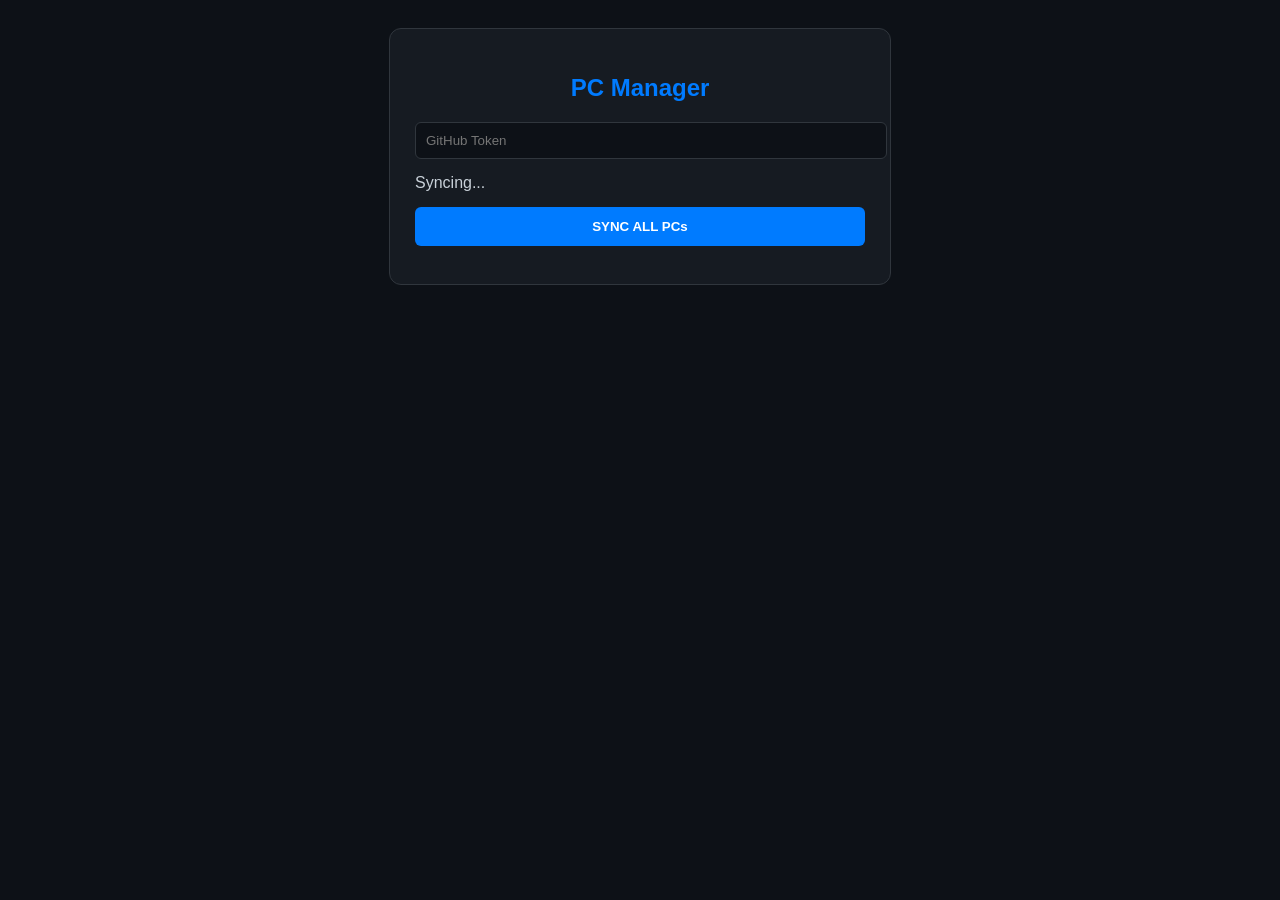
==== commit 07422912: "Update admin page title and sync functionality" ====
--- a/admin.html
+++ b/admin.html
@@ -2,24 +2,23 @@
 <html lang="en">
 <head>
     <meta charset="UTF-8">
-    <title>Ansar | PC Command Center</title>
+    <title>Ansar Fleet Command</title>
     <style>
         :root { --accent: #007bff; --bg: #0d1117; --card: #161b22; }
-        body { font-family: 'Segoe UI', sans-serif; background: var(--bg); color: #c9d1d9; padding: 20px; display: flex; justify-content: center; }
-        .card { background: var(--card); border: 1px solid #30363d; padding: 25px; border-radius: 12px; width: 450px; box-shadow: 0 10px 30px rgba(0,0,0,0.5); }
-        .pc-row { display: flex; justify-content: space-between; align-items: center; background: #0d1117; padding: 15px; border-radius: 8px; margin: 10px 0; border: 1px solid #30363d; }
+        body { font-family: 'Segoe UI', sans-serif; background: var(--bg); color: #c9d1d9; display: flex; justify-content: center; padding: 20px; }
+        .card { background: var(--card); border: 1px solid #30363d; padding: 25px; border-radius: 12px; width: 450px; }
+        .pc-row { display: flex; justify-content: space-between; align-items: center; background: #0d1117; padding: 12px; border-radius: 8px; margin: 10px 0; border: 1px solid #30363d; }
         .btn { width: 100%; padding: 12px; background: var(--accent); color: white; border: none; border-radius: 6px; font-weight: bold; cursor: pointer; margin-top: 15px; }
-        .del-btn { color: #ff4d4d; background: none; border: none; cursor: pointer; font-size: 18px; margin-left: 10px; }
+        .del-btn { color: #ff4d4d; background: none; border: none; cursor: pointer; font-size: 18px; }
         input[type="password"] { width: 100%; padding: 10px; background: #0d1117; color: white; border: 1px solid #30363d; border-radius: 6px; margin-bottom: 15px; }
     </style>
 </head>
 <body>
-
 <div class="card">
-    <h2 style="color: var(--accent); text-align: center;">PC Fleet Manager</h2>
-    <input type="password" id="token" placeholder="Enter GitHub Token">
-    <div id="pcList">Loading registered PCs...</div>
-    <button class="btn" onclick="saveAll()">APPLY CHANGES TO ALL</button>
+    <h2 style="color: var(--accent); text-align: center;">PC Manager</h2>
+    <input type="password" id="token" placeholder="GitHub Token">
+    <div id="pcList">Syncing...</div>
+    <button class="btn" onclick="saveAll()">SYNC ALL PCs</button>
     <p id="status" style="text-align: center; font-size: 13px; margin-top: 10px;"></p>
 </div>
 
@@ -31,59 +30,32 @@
     window.onload = async () => {
         const saved = localStorage.getItem('ansar_token');
         if(saved) document.getElementById('token').value = saved;
-        await refreshData();
+        await refresh();
     };
 
-    async function refreshData() {
+    async function refresh() {
         const res = await fetch(`https://${config.owner}.github.io/${config.path}?t=${Date.now()}`);
         masterData = await res.json();
-        render();
-    }
-
-    function render() {
         const container = document.getElementById('pcList');
         container.innerHTML = "";
         Object.keys(masterData.pcs).forEach(pc => {
             const div = document.createElement('div');
             div.className = 'pc-row';
-            div.innerHTML = `
-                <span><strong>${pc}</strong></span>
-                <div style="display:flex; align-items:center;">
-                    <input type="checkbox" ${masterData.pcs[pc] ? 'checked' : ''} onchange="toggle('${pc}', this.checked)">
-                    <button class="del-btn" onclick="removePC('${pc}')">🗑️</button>
-                </div>
-            `;
+            div.innerHTML = `<span>${pc}</span><div><input type="checkbox" ${masterData.pcs[pc]?'checked':''} onchange="masterData.pcs['${pc}']=this.checked"><button class="del-btn" onclick="removePC('${pc}')">🗑️</button></div>`;
             container.appendChild(div);
         });
     }
 
-    window.toggle = (pc, val) => { masterData.pcs[pc] = val; };
-    
-    window.removePC = (pc) => {
-        if(confirm(`Delete ${pc}?`)) {
-            delete masterData.pcs[pc];
-            render();
-        }
-    };
+    window.removePC = (pc) => { if(confirm(`Delete ${pc}?`)) { delete masterData.pcs[pc]; refresh(); } };
 
     window.saveAll = async () => {
         const token = document.getElementById('token').value;
-        if(!token) return alert("Token Required");
-        localStorage.setItem('ansar_token', token);
         const octokit = new Octokit({ auth: token });
-        const log = document.getElementById('status');
-        
         try {
-            log.innerText = "Syncing...";
             const { data: file } = await octokit.rest.repos.getContent(config);
-            await octokit.rest.repos.createOrUpdateFileContents({
-                ...config, message: "Admin Update",
-                content: btoa(JSON.stringify(masterData, null, 2)),
-                sha: file.sha
-            });
-            log.style.color = "#28a745";
-            log.innerText = "🚀 System Synchronized!";
-        } catch (e) { log.innerText = "Error: " + e.message; }
+            await octokit.rest.repos.createOrUpdateFileContents({ ...config, message: "Dashboard Sync", content: btoa(JSON.stringify(masterData, null, 2)), sha: file.sha });
+            document.getElementById('status').innerText = "✅ Successfully Updated!";
+        } catch (e) { alert(e.message); }
     };
 </script>
 </body>
